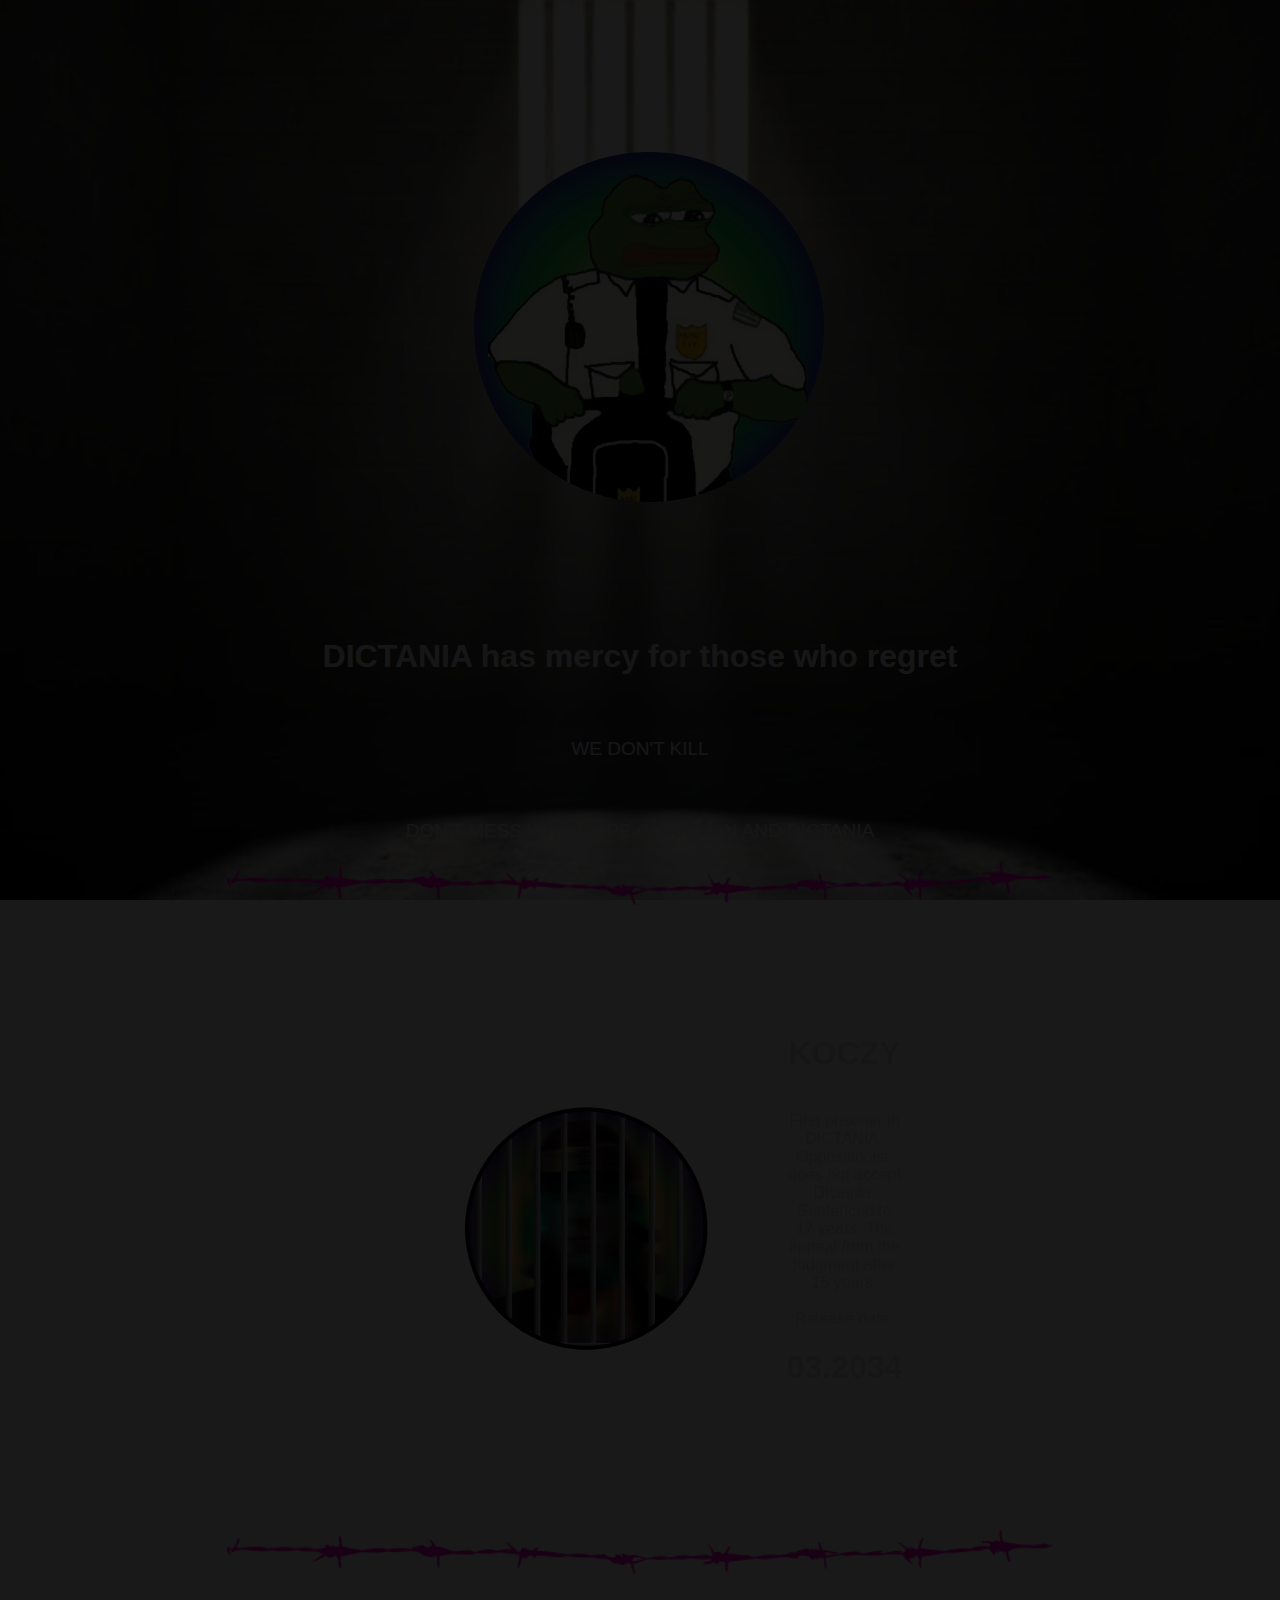
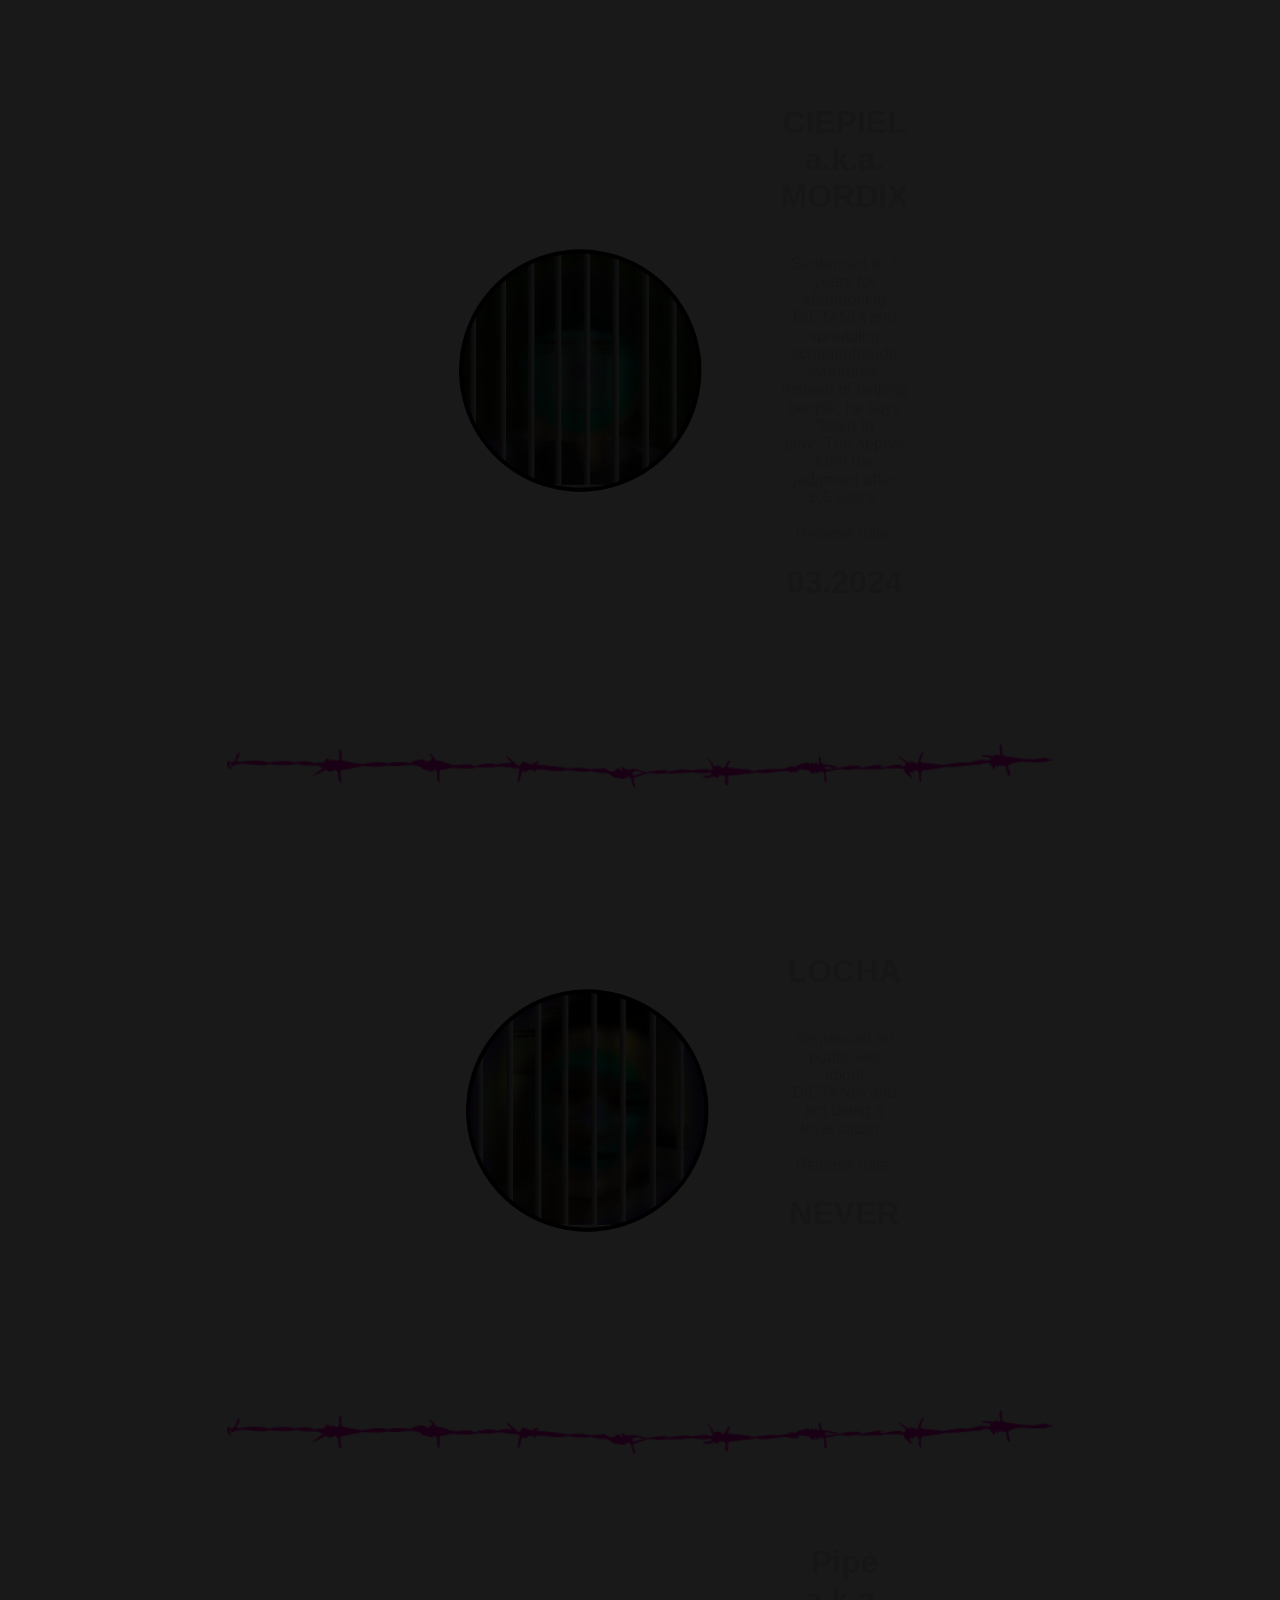
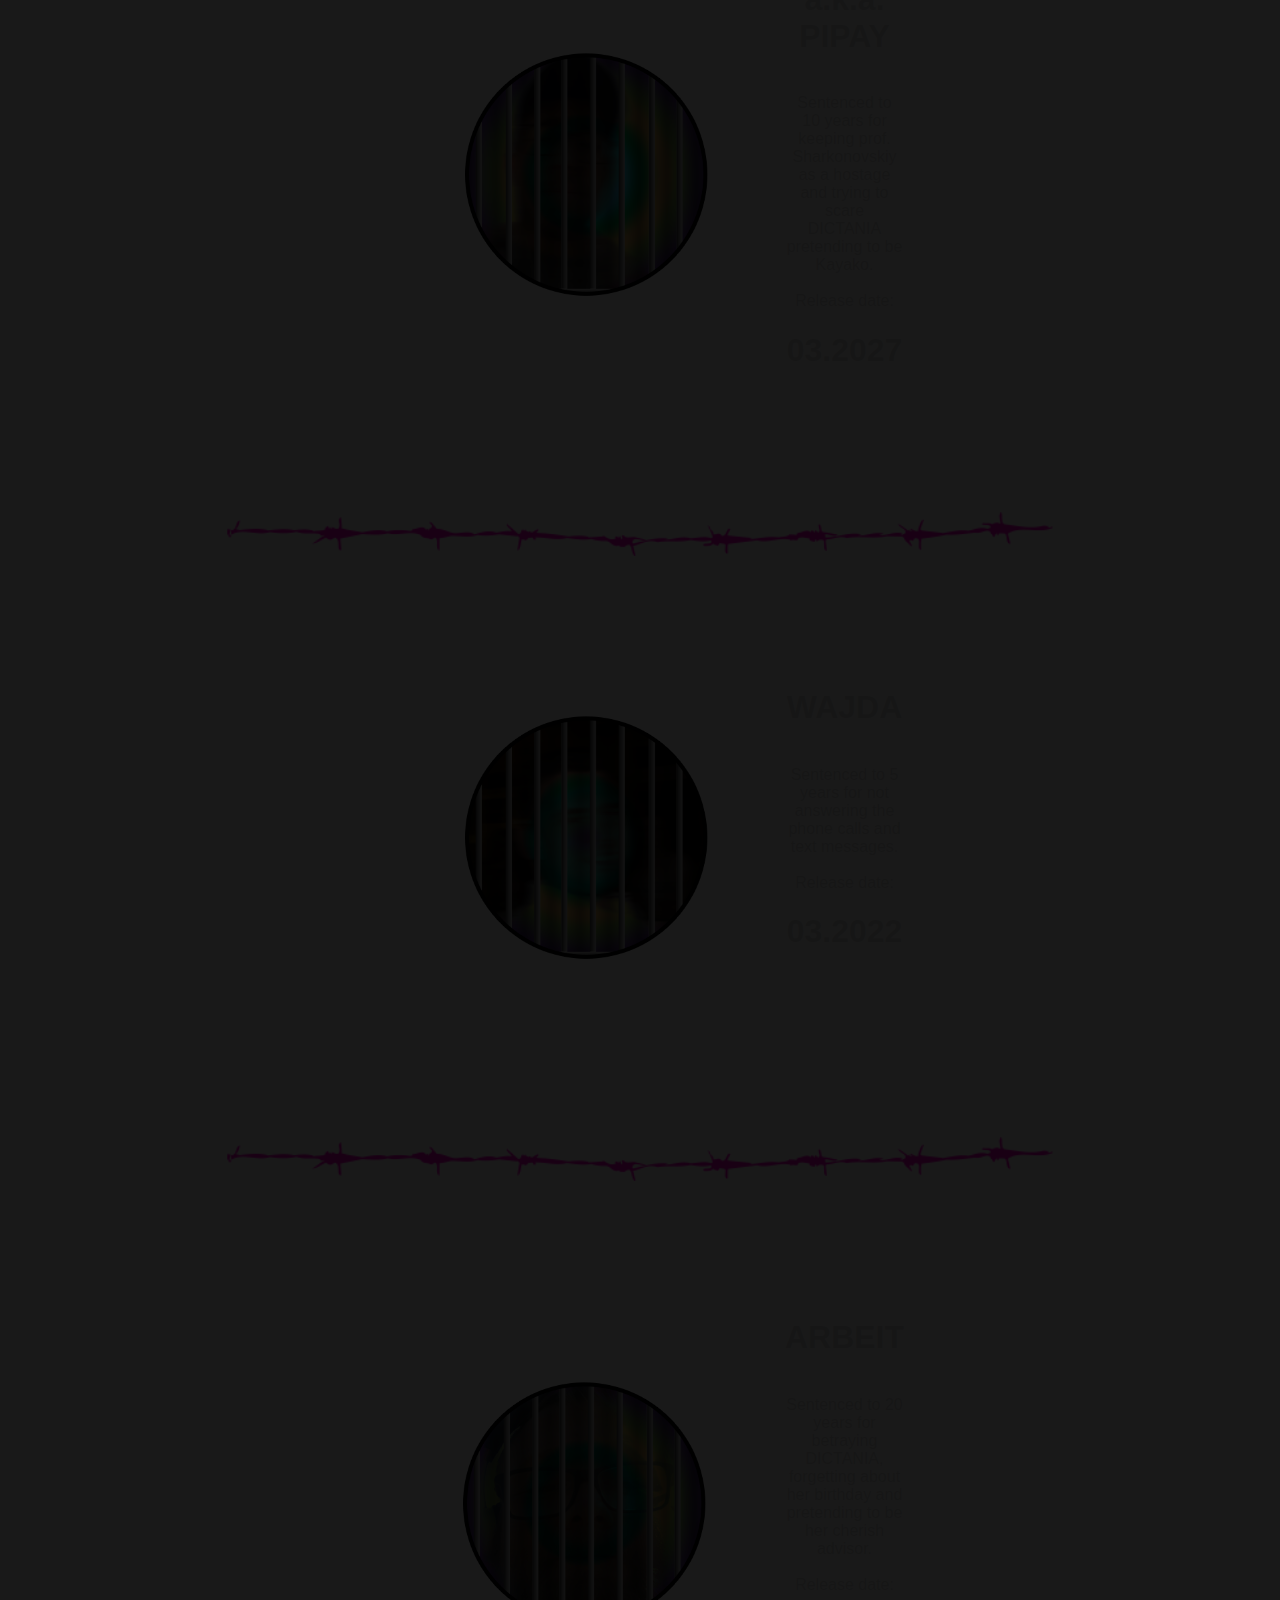
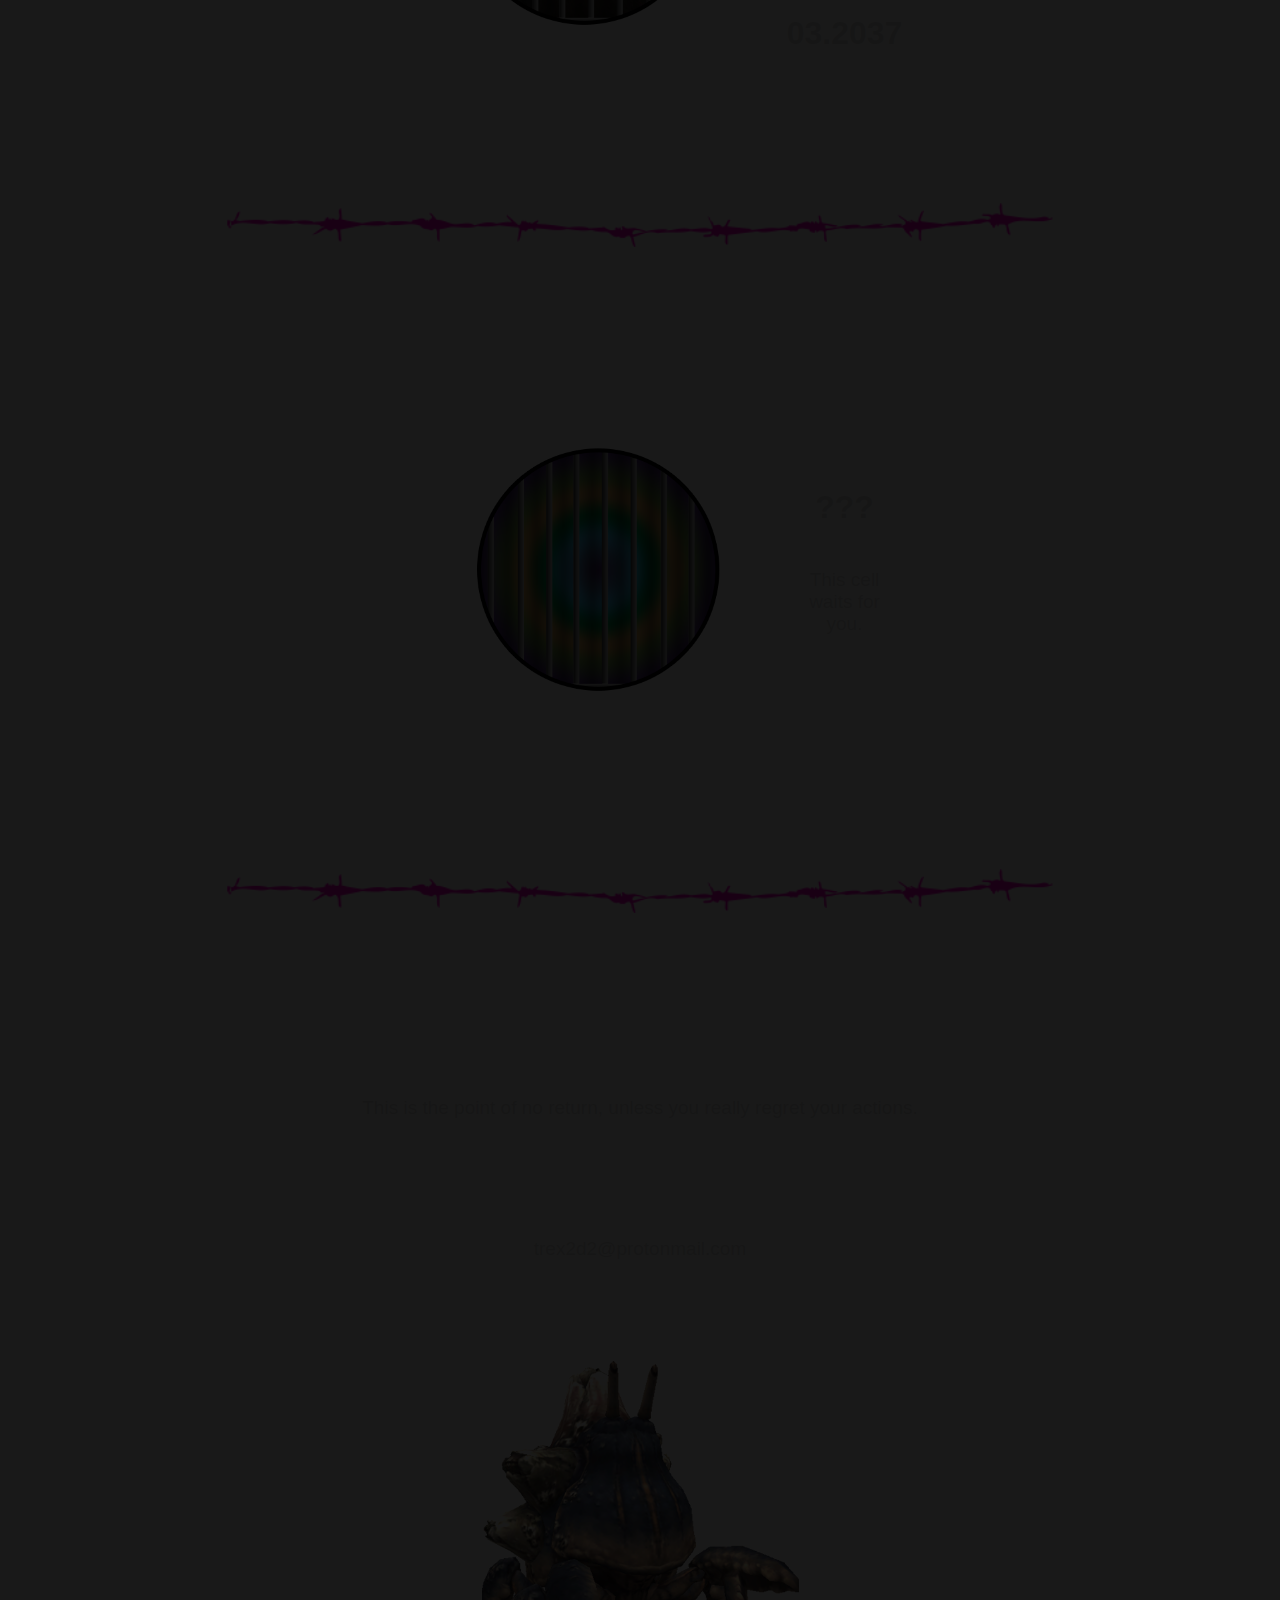
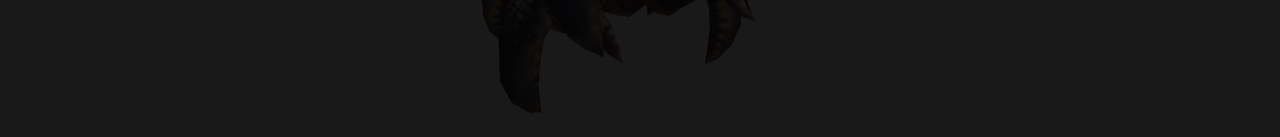
==== prison.html @ 61eecca3 "v1" ====
<!DOCTYPE html>
<html><head><meta http-equiv="Content-Type" content="text/html; charset=UTF-8">
        <link rel="shortcut icon" type="image/ico" href="./files/favicon.ico">
	<title>P R I S O N</title>


	</head>
    
	<body>

	<style type="text/css">
			
			{ margin: 0; padding: 0; }
			
		  body { 
		  
		  
	background-image: url(files/wiezienie.jpg);
	background-repeat: no-repeat;
	background-position: center;
		background-attachment: fixed;
		  -webkit-background-size: cover;
			 -moz-background-size: cover;
			  -o-background-size: cover;
			 background-size: cover;


			}
				body{cursor: url(./files/cursor.cur), progress !important;}

				p {
					font-family: 'Arsenal', sans-serif;
					font-size: 19px;
					
				}

				h1, h2, h3, h4, h5, h6, * {
					  color:#e0e0e0;
	font-family: 'Overpass Mono', sans-serif;
					  }

				* {
		text-align: center;
		align: center;
		alignment-adjust: left;
				}
		  
		 
	.spotlight{
	  cursor:none;
	  position:absolute;
	  
	  height:500px;
	  width:500px;
	  border-radius:50%;
	  background:transparent;
	  box-shadow:0 0 0 2000px rgba(0,0,0,.60);
	}

	.ha{
	-webkit-transform: translateZ(0);
	  -moz-transform: translateZ(0);
	  -o-transform: translateZ(0);
	  transform: translateZ(0);
	}

	});
		</style>
	  <script src='http://cdnjs.cloudflare.com/ajax/libs/jquery/2.1.3/jquery.min.js'></script>



		<center><a href="index.html"><img src="files/pepestraznik.png""></a><br></center>                                                            
										  <h1>DICTANIA has mercy
										  for those who regret                                     </h1>
										 <p>&nbsp;</p>
										  <p>WE DON'T KILL                                     </p>
										  <p>&nbsp;</p>
										  <p>DON'T MESS WITH PEPE GUARDIAN AND DICTANIA </p>
										  <p><img src="files/drut.png" width="837" height="44"></p>
										  <p>&nbsp;</p>
										  <p>&nbsp;</p>
										
		
		
		
		
		
		
		
		
		
		<table width="40%" border="0" align="center">
											<tr>
											  <td><img src="files/koczy.png" width="405" height="405"></td>
											  <td align="left"><h1>KOCZY</h1><br>
											  First prisoner in DICTANIA. Oppositionist, does not accept Dictania. Sentenced to 17 years. The appeal from the judgment after 15 years.<br><br>Release date:<br>
											  <h1>03.2034</h1><br></td>
											</tr>
	</table>
		<p>&nbsp;</p>
		<p>&nbsp;</p>
		 <p><img src="files/drut.png" width="837" height="44"></p>
		 <p>&nbsp;</p>
		 <p>&nbsp;</p>
	    <table width="40%" border="0" align="center">
											<tr>
											  <td><img src="files/ciepiel.png" width="405" height="405"></td>
											  <td align="left"><h1>CIEPIEL a.k.a. MORDIX</h1>
											    <br>
											   Sentenced to 7 years for abandoning DICTANIA and spreading schadenfreude syndrome. Instead of helping people, he says &quot;learn to play&quot;.The appeal from the judgment after 6,5 years.<br>
											   <br>
											   Release date:<br>
											   <h1>03.2024</h1>
											   <br>
											 </td>
		  </tr>
	</table>
		<p>&nbsp;</p>
		<p>&nbsp;</p>
		 <p><img src="files/drut.png" width="837" height="44"></p>
    <p>&nbsp;</p>
   	<p><br>
    </p>
        <table width="40%" border="0" align="center">
											<tr>
											  <td><img src="files/locha.png" width="405" height="405"></td>
											  <td align="left"><h1>LOCHA</h1>
											    <br>
											   Sentenced  for public lies about DICTANIA and not being a loyal citizen.<br>
											   <br>
											   Release date:<br>
											   <h1>NEVER</h1>
											   <br>
											 </td>
		  </tr>
	</table>
		<p>&nbsp;</p>
		<p>&nbsp;</p>
		 <p><img src="files/drut.png" width="837" height="44"></p>
    <p>&nbsp;</p>
    
            <table width="40%" border="0" align="center">
											<tr>
											  <td><img src="files/pipay.png" width="405" height="405"></td>
											  <td align="left"><h1>Pipé a.k.a. PIPAY</h1>
											    <br>
											   Sentenced to 10 years for keeping prof. Sharkonovskiy as a hostage and trying to scare DICTANIA pretending to be Kayako.<br>
											   <br>
											   Release date:<br>
											   <h1>03.2027</h1>
											   <br>
											 </td>
		  </tr>
	</table>
		<p>&nbsp;</p>
		<p>&nbsp;</p>
		 <p><img src="files/drut.png" width="837" height="44"></p>
    <p>&nbsp;</p>
         <table width="40%" border="0" align="center">
											<tr>
											  <td><img src="files/wajda.png" width="405" height="405"></td>
											  <td align="left"><h1>WAJDA</h1>
											    <br>
											   Sentenced to 5 years for not answering the phone calls and text messages.<br>
											   <br>
											   Release date:<br>
											   <h1>03.2022</h1>
											   <br>
											 </td>
		  </tr>
	</table>
		<p>&nbsp;</p>
		<p>&nbsp;</p>
		 <p><img src="files/drut.png" width="837" height="44"></p>
    <p>&nbsp;</p>
    
        <p>&nbsp;</p>
         <table width="40%" border="0" align="center">
											<tr>
											  <td><img src="files/wiezienarbeit.png" width="405" height="405"></td>
											  <td align="left"><h1>ARBEIT</h1>
											    <br>
											   Sentenced to 20 years for betraying DICTANIA, forgetting about her birthday and pretending to be her cherish advisor.<br>
											   <br>
											   Release date:<br>
											   <h1>03.2037</h1>
											   <br>
											 </td>
		  </tr>
	</table>
		<p>&nbsp;</p>
		<p>&nbsp;</p>
		 <p><img src="files/drut.png" width="837" height="44"></p>
    <p>&nbsp;</p>
    
    
    
    
    
   	<p><br>
   	<table width="40%" border="0" align="center">
											<tr>
											  <td><img src="files/emptycell.png" width="405" height="405"></td>
											  <td align="left"><h1>???</h1>
											    <p><br>
											  This cell waits for you.</p></td>
	  </tr>
	</table>
         	<p>&nbsp;</p>
		<p>&nbsp;</p>
		 <p><img src="files/drut.png" width="837" height="44"></p>
		 <p>&nbsp;</p>
         	<p>&nbsp;</p>
		 <br>
		<p>&nbsp;</p>
	<p>This is the point of no return, unless you really regret your actions. </p>
	<p><img src="files/sedzia.png" width="95" height="95"> <br>
    trex2d2@protonmail.com</p>
	<p>&nbsp;</p>
	<p>&nbsp;</p>
	<p><img src="files/crab.png" width="317" height="352"><br>
    </p>
<script type='text/javascript' src='js/spotlight.js'></script>
	<script type='text/javascript'>
		var opened = false;
		var sp = new spotlight({
			steps: 10,
			onSpotClick: function(e){
				var scrollTop = $(window).scrollTop();
				if(!opened)
				{
					sp.animate(e.clientX, e.clientY+scrollTop, 150, 0);
				}
				else
				{
					sp.animate(e.clientX, e.clientY+scrollTop, 100, 20);
				}
				opened = !opened;
			}
		});
		window.onload = function(e){
			sp.show(e.clientX, e.clientY);
		}
		document.onmousemove = function(e){
			var scrollTop = $(window).scrollTop();
			sp.show(e.clientX, e.clientY+scrollTop);
		};
	</script>
</body>
</html>
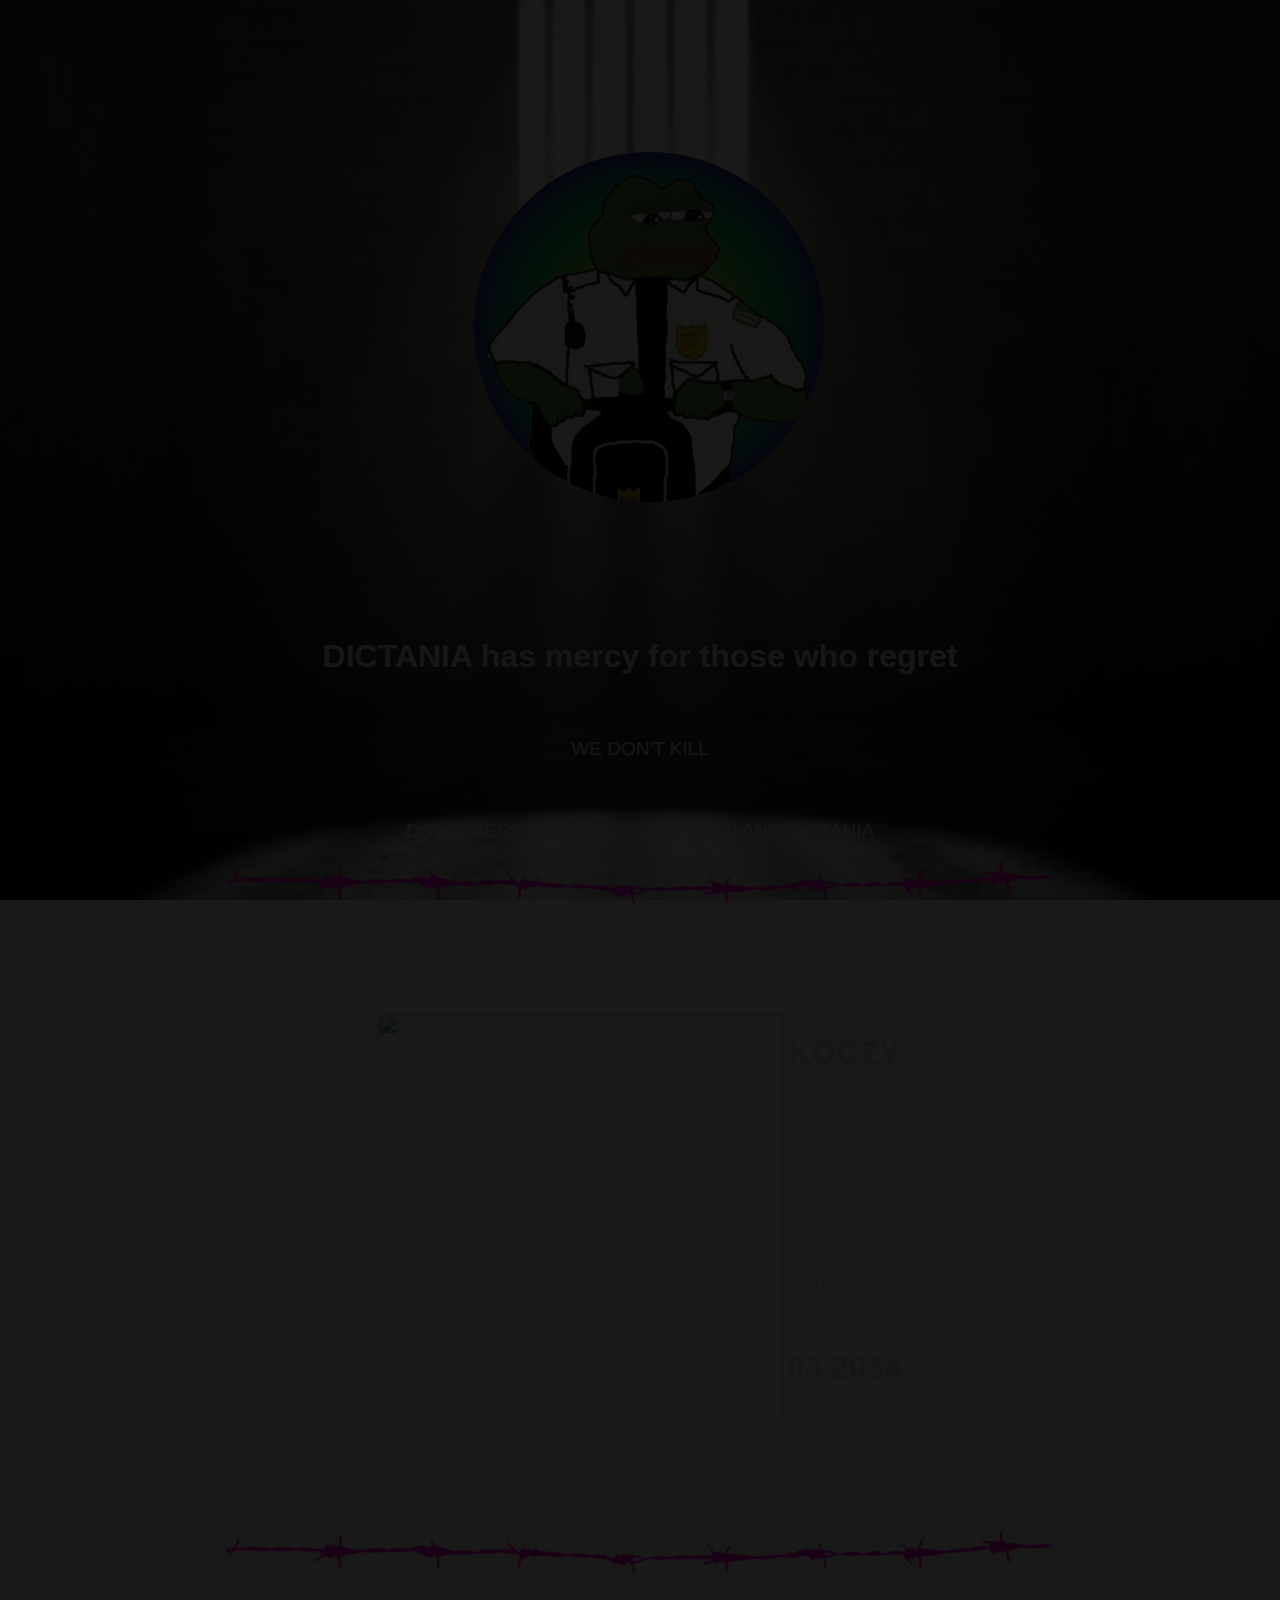
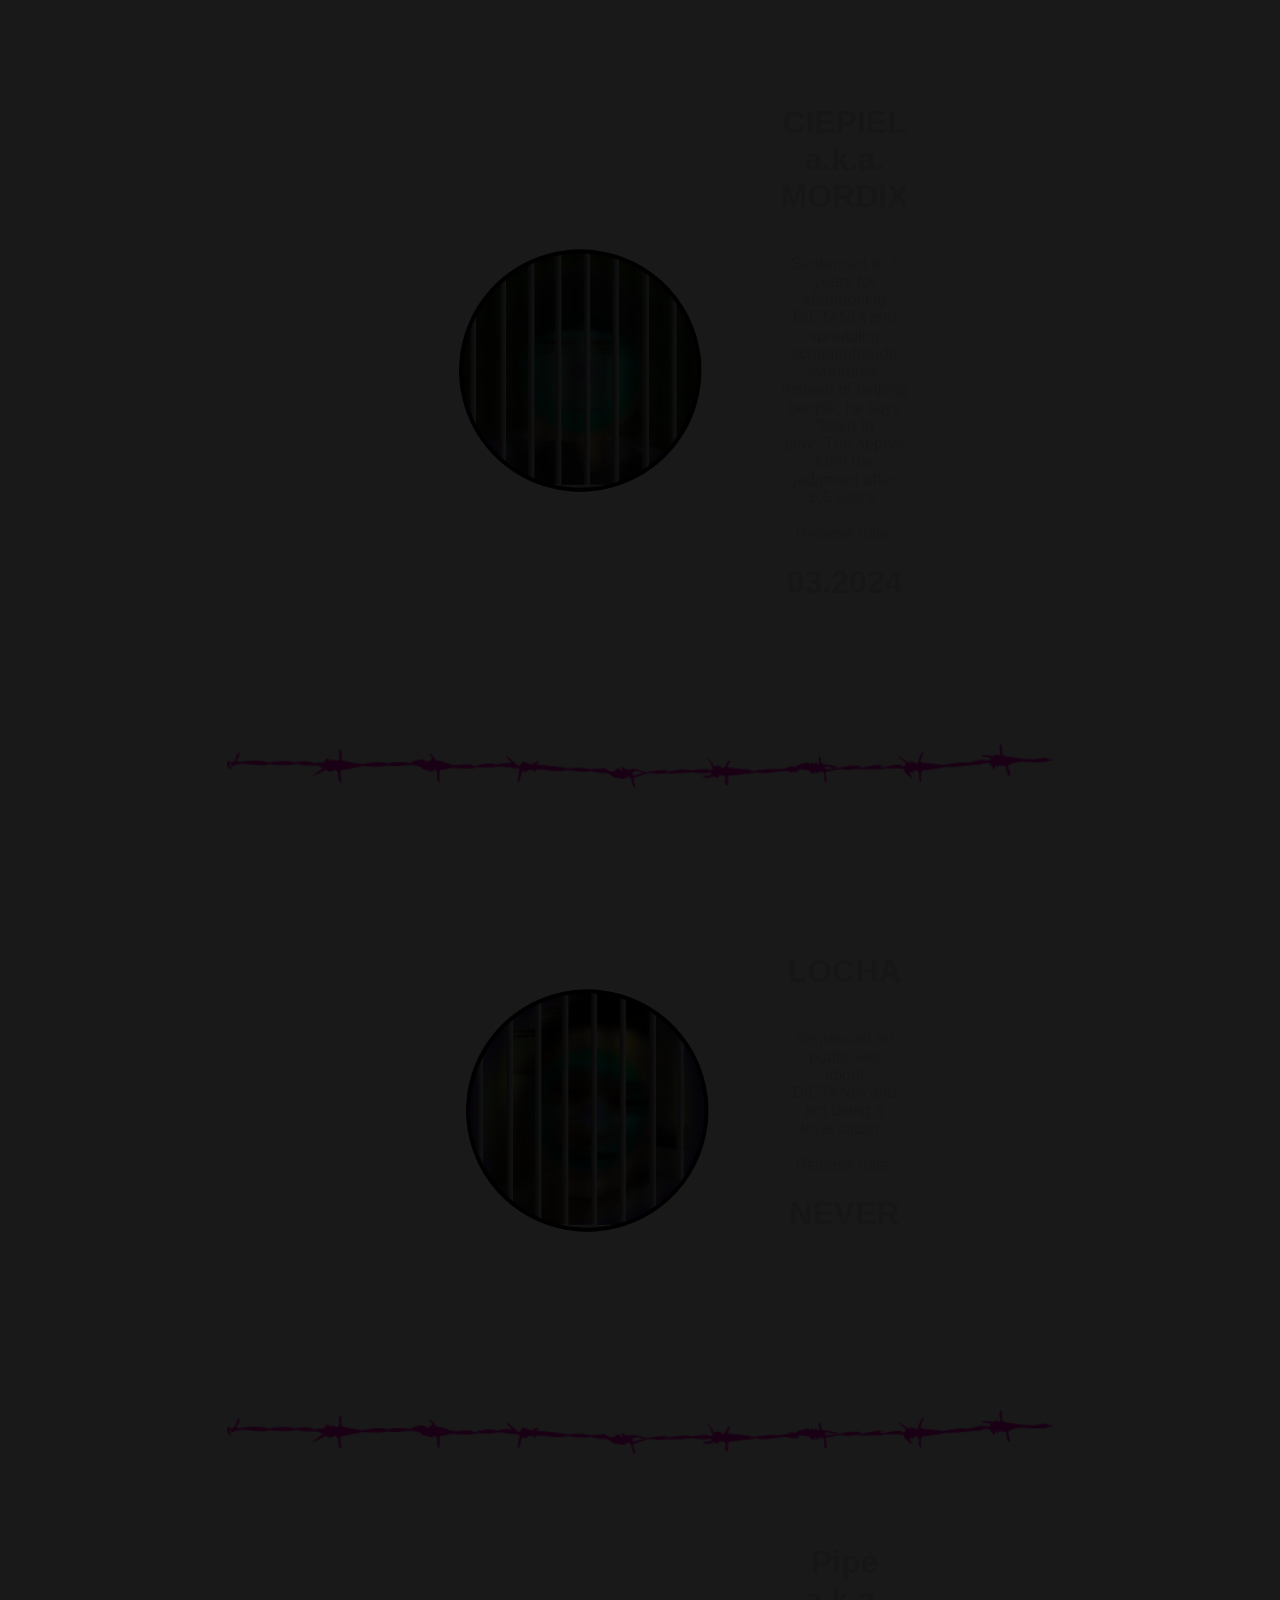
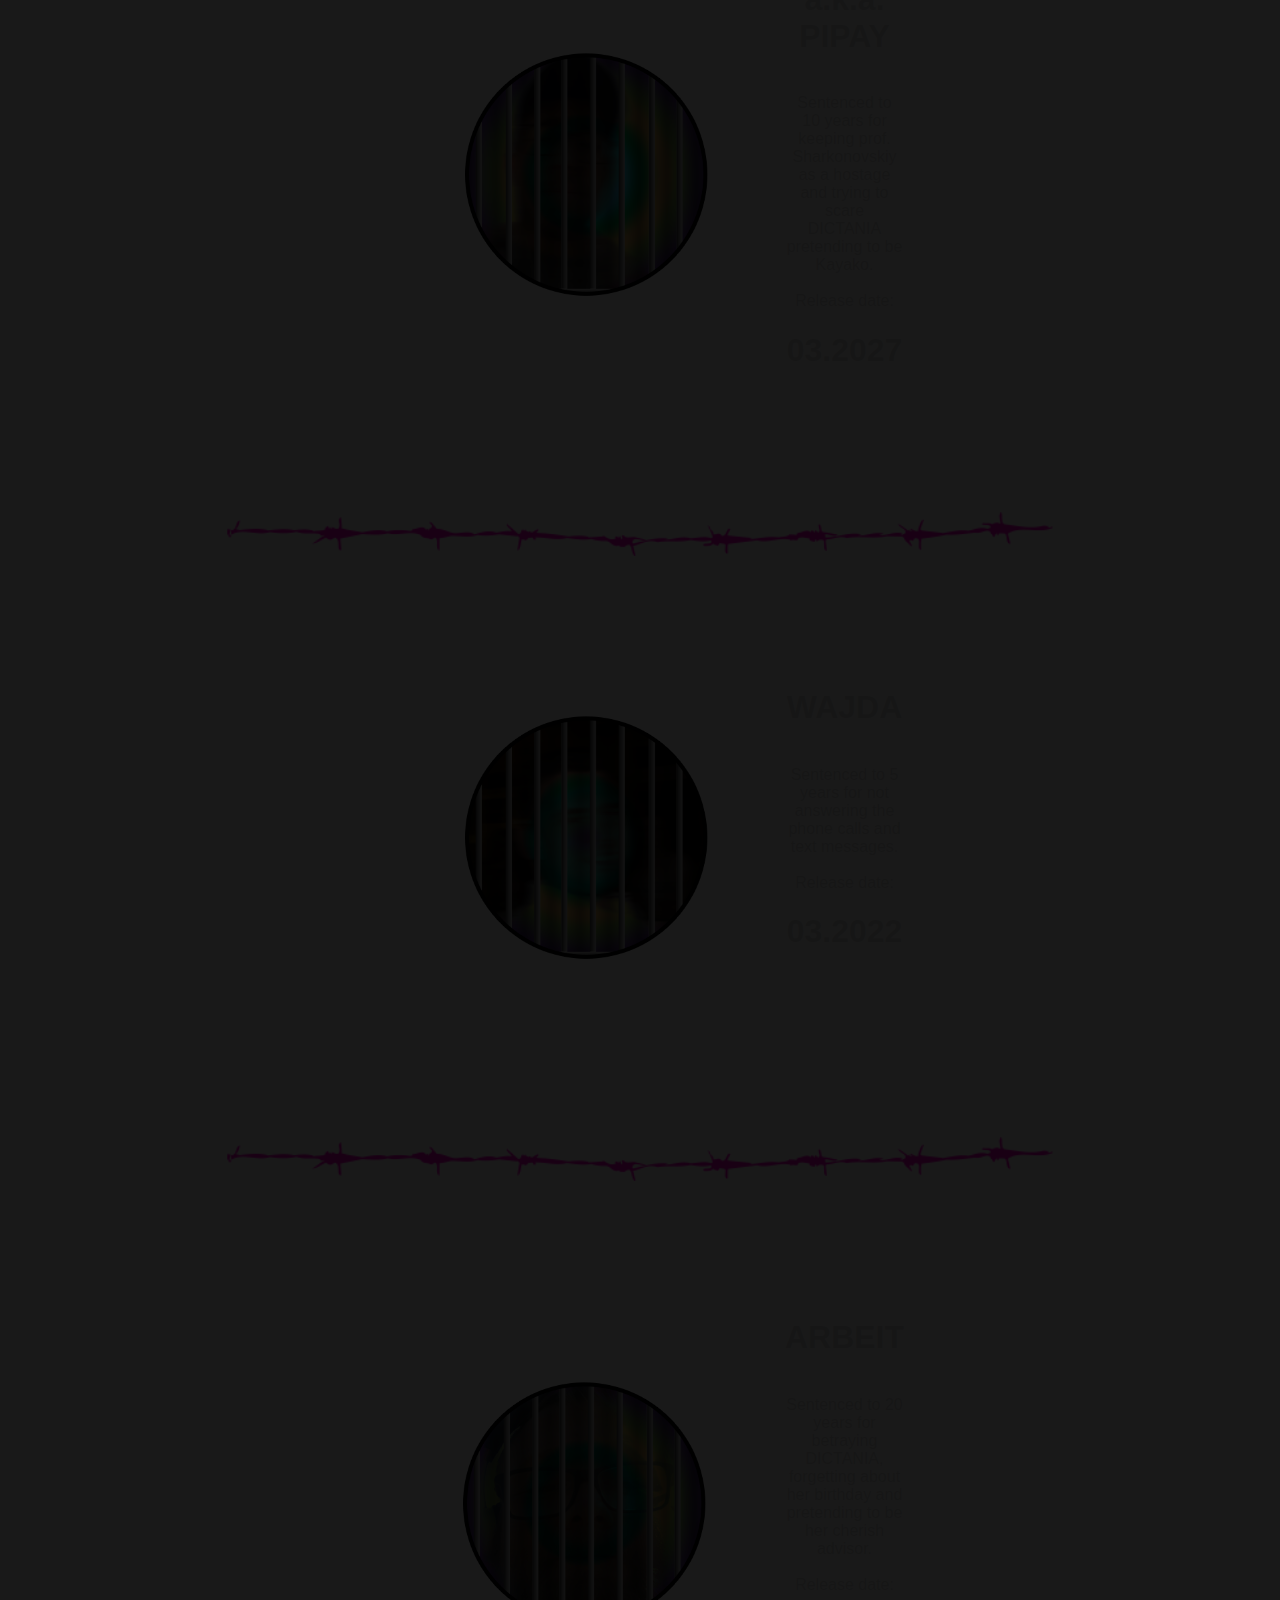
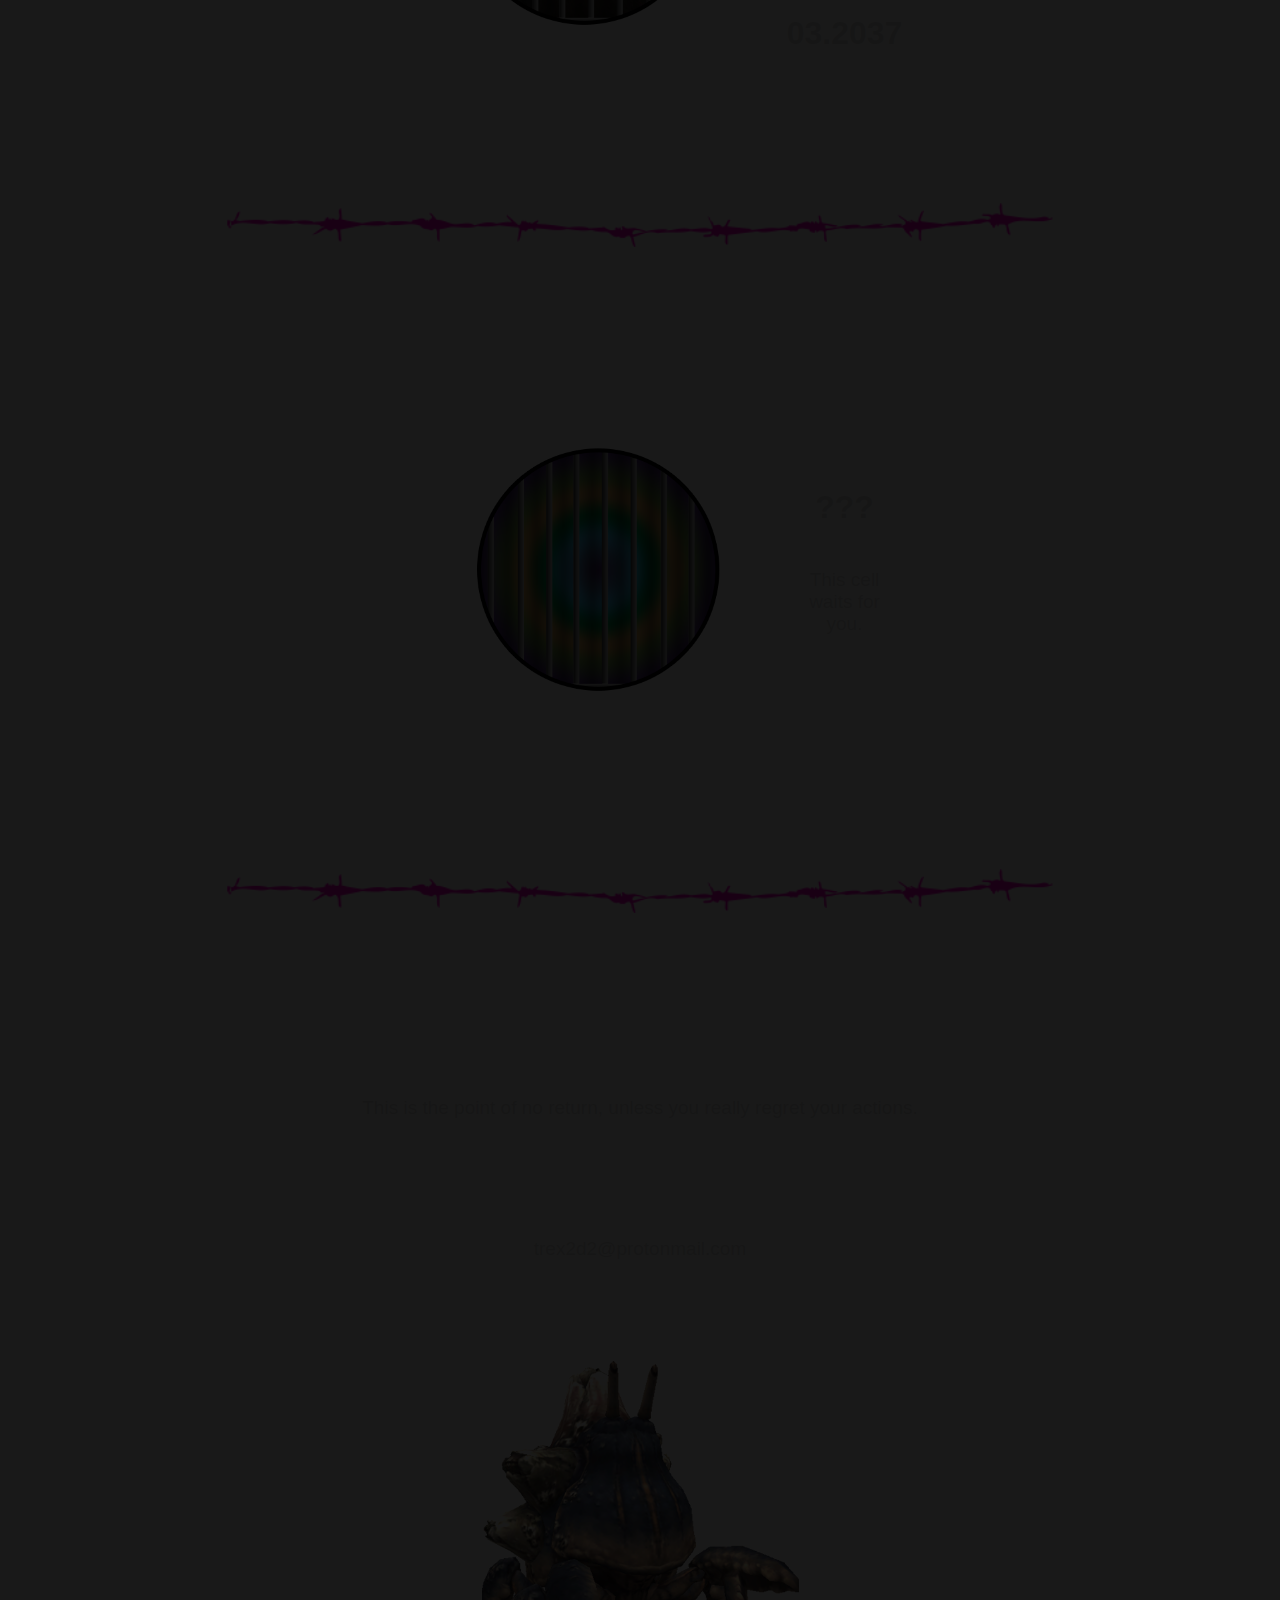
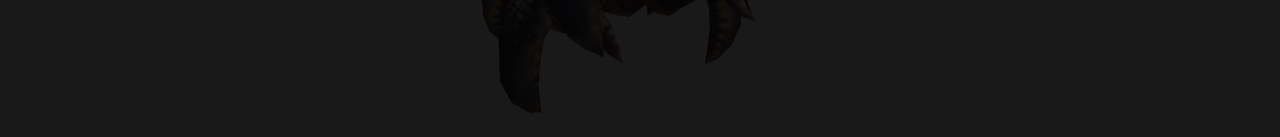
==== commit e332c897: "Update prison.html" ====
--- a/prison.html
+++ b/prison.html
@@ -1,6 +1,6 @@
 <!DOCTYPE html>
 <html><head><meta http-equiv="Content-Type" content="text/html; charset=UTF-8">
-        <link rel="shortcut icon" type="image/ico" href="./files/favicon.ico">
+        <link rel="shortcut icon" type="image/ico" href="https://0xwtc.github.io/dictania/files/favicon.ico">
 	<title>P R I S O N</title>
 
 
@@ -15,7 +15,7 @@
 		  body { 
 		  
 		  
-	background-image: url(files/wiezienie.jpg);
+	background-image: url(https://0xwtc.github.io/dictania/files/wiezienie.jpg);
 	background-repeat: no-repeat;
 	background-position: center;
 		background-attachment: fixed;
@@ -26,7 +26,7 @@
 
 
 			}
-				body{cursor: url(./files/cursor.cur), progress !important;}
+				body{cursor: url(https://0xwtc.github.io/dictania/files/cursor.cur), progress !important;}
 
 				p {
 					font-family: 'Arsenal', sans-serif;
@@ -70,14 +70,14 @@
 
 
 
-		<center><a href="index.html"><img src="files/pepestraznik.png""></a><br></center>                                                            
+		<center><a href="https://0xwtc.github.io/dictania/"><img src="https://0xwtc.github.io/dictania/files/pepestraznik.png""></a><br></center>                                                            
 										  <h1>DICTANIA has mercy
 										  for those who regret                                     </h1>
 										 <p>&nbsp;</p>
 										  <p>WE DON'T KILL                                     </p>
 										  <p>&nbsp;</p>
 										  <p>DON'T MESS WITH PEPE GUARDIAN AND DICTANIA </p>
-										  <p><img src="files/drut.png" width="837" height="44"></p>
+										  <p><img src="https://0xwtc.github.io/dictania/files/drut.png" width="837" height="44"></p>
 										  <p>&nbsp;</p>
 										  <p>&nbsp;</p>
 										
@@ -92,7 +92,7 @@
 		
 		<table width="40%" border="0" align="center">
 											<tr>
-											  <td><img src="files/koczy.png" width="405" height="405"></td>
+											  <td><img src="https://0xwtc.github.io/dictania/files/skoczy.png" width="405" height="405"></td>
 											  <td align="left"><h1>KOCZY</h1><br>
 											  First prisoner in DICTANIA. Oppositionist, does not accept Dictania. Sentenced to 17 years. The appeal from the judgment after 15 years.<br><br>Release date:<br>
 											  <h1>03.2034</h1><br></td>
@@ -100,12 +100,12 @@
 	</table>
 		<p>&nbsp;</p>
 		<p>&nbsp;</p>
-		 <p><img src="files/drut.png" width="837" height="44"></p>
+		 <p><img src="https://0xwtc.github.io/dictania/files/drut.png" width="837" height="44"></p>
 		 <p>&nbsp;</p>
 		 <p>&nbsp;</p>
 	    <table width="40%" border="0" align="center">
 											<tr>
-											  <td><img src="files/ciepiel.png" width="405" height="405"></td>
+											  <td><img src="https://0xwtc.github.io/dictania/files/ciepiel.png" width="405" height="405"></td>
 											  <td align="left"><h1>CIEPIEL a.k.a. MORDIX</h1>
 											    <br>
 											   Sentenced to 7 years for abandoning DICTANIA and spreading schadenfreude syndrome. Instead of helping people, he says &quot;learn to play&quot;.The appeal from the judgment after 6,5 years.<br>
@@ -118,13 +118,13 @@
 	</table>
 		<p>&nbsp;</p>
 		<p>&nbsp;</p>
-		 <p><img src="files/drut.png" width="837" height="44"></p>
+		 <p><img src="https://0xwtc.github.io/dictania/files/drut.png" width="837" height="44"></p>
     <p>&nbsp;</p>
    	<p><br>
     </p>
         <table width="40%" border="0" align="center">
 											<tr>
-											  <td><img src="files/locha.png" width="405" height="405"></td>
+											  <td><img src="https://0xwtc.github.io/dictania/files/locha.png" width="405" height="405"></td>
 											  <td align="left"><h1>LOCHA</h1>
 											    <br>
 											   Sentenced  for public lies about DICTANIA and not being a loyal citizen.<br>
@@ -137,12 +137,12 @@
 	</table>
 		<p>&nbsp;</p>
 		<p>&nbsp;</p>
-		 <p><img src="files/drut.png" width="837" height="44"></p>
+		 <p><img src="https://0xwtc.github.io/dictania/files/drut.png" width="837" height="44"></p>
     <p>&nbsp;</p>
     
             <table width="40%" border="0" align="center">
 											<tr>
-											  <td><img src="files/pipay.png" width="405" height="405"></td>
+											  <td><img src="https://0xwtc.github.io/dictania/files/pipay.png" width="405" height="405"></td>
 											  <td align="left"><h1>Pipé a.k.a. PIPAY</h1>
 											    <br>
 											   Sentenced to 10 years for keeping prof. Sharkonovskiy as a hostage and trying to scare DICTANIA pretending to be Kayako.<br>
@@ -155,11 +155,11 @@
 	</table>
 		<p>&nbsp;</p>
 		<p>&nbsp;</p>
-		 <p><img src="files/drut.png" width="837" height="44"></p>
+		 <p><img src="https://0xwtc.github.io/dictania/files/drut.png" width="837" height="44"></p>
     <p>&nbsp;</p>
          <table width="40%" border="0" align="center">
 											<tr>
-											  <td><img src="files/wajda.png" width="405" height="405"></td>
+											  <td><img src="https://0xwtc.github.io/dictania/files/wajda.png" width="405" height="405"></td>
 											  <td align="left"><h1>WAJDA</h1>
 											    <br>
 											   Sentenced to 5 years for not answering the phone calls and text messages.<br>
@@ -172,13 +172,13 @@
 	</table>
 		<p>&nbsp;</p>
 		<p>&nbsp;</p>
-		 <p><img src="files/drut.png" width="837" height="44"></p>
+		 <p><img src="https://0xwtc.github.io/dictania/files/drut.png" width="837" height="44"></p>
     <p>&nbsp;</p>
     
         <p>&nbsp;</p>
          <table width="40%" border="0" align="center">
 											<tr>
-											  <td><img src="files/wiezienarbeit.png" width="405" height="405"></td>
+											  <td><img src="https://0xwtc.github.io/dictania/files/wiezienarbeit.png" width="405" height="405"></td>
 											  <td align="left"><h1>ARBEIT</h1>
 											    <br>
 											   Sentenced to 20 years for betraying DICTANIA, forgetting about her birthday and pretending to be her cherish advisor.<br>
@@ -191,7 +191,7 @@
 	</table>
 		<p>&nbsp;</p>
 		<p>&nbsp;</p>
-		 <p><img src="files/drut.png" width="837" height="44"></p>
+		 <p><img src="https://0xwtc.github.io/dictania/files/drut.png" width="837" height="44"></p>
     <p>&nbsp;</p>
     
     
@@ -201,7 +201,7 @@
    	<p><br>
    	<table width="40%" border="0" align="center">
 											<tr>
-											  <td><img src="files/emptycell.png" width="405" height="405"></td>
+											  <td><img src="https://0xwtc.github.io/dictania/files/emptycell.png" width="405" height="405"></td>
 											  <td align="left"><h1>???</h1>
 											    <p><br>
 											  This cell waits for you.</p></td>
@@ -209,19 +209,19 @@
 	</table>
          	<p>&nbsp;</p>
 		<p>&nbsp;</p>
-		 <p><img src="files/drut.png" width="837" height="44"></p>
+		 <p><img src="https://0xwtc.github.io/dictania/files/drut.png" width="837" height="44"></p>
 		 <p>&nbsp;</p>
          	<p>&nbsp;</p>
 		 <br>
 		<p>&nbsp;</p>
 	<p>This is the point of no return, unless you really regret your actions. </p>
-	<p><img src="files/sedzia.png" width="95" height="95"> <br>
+	<p><img src="https://0xwtc.github.io/dictania/files/sedzia.png" width="95" height="95"> <br>
     trex2d2@protonmail.com</p>
 	<p>&nbsp;</p>
 	<p>&nbsp;</p>
-	<p><img src="files/crab.png" width="317" height="352"><br>
+	<p><img src="https://0xwtc.github.io/dictania/files/crab.png" width="317" height="352"><br>
     </p>
-<script type='text/javascript' src='js/spotlight.js'></script>
+<script type='text/javascript' src='https://0xwtc.github.io/dictania/js/spotlight.js'></script>
 	<script type='text/javascript'>
 		var opened = false;
 		var sp = new spotlight({
@@ -248,4 +248,4 @@
 		};
 	</script>
 </body>
-</html>+</html>
